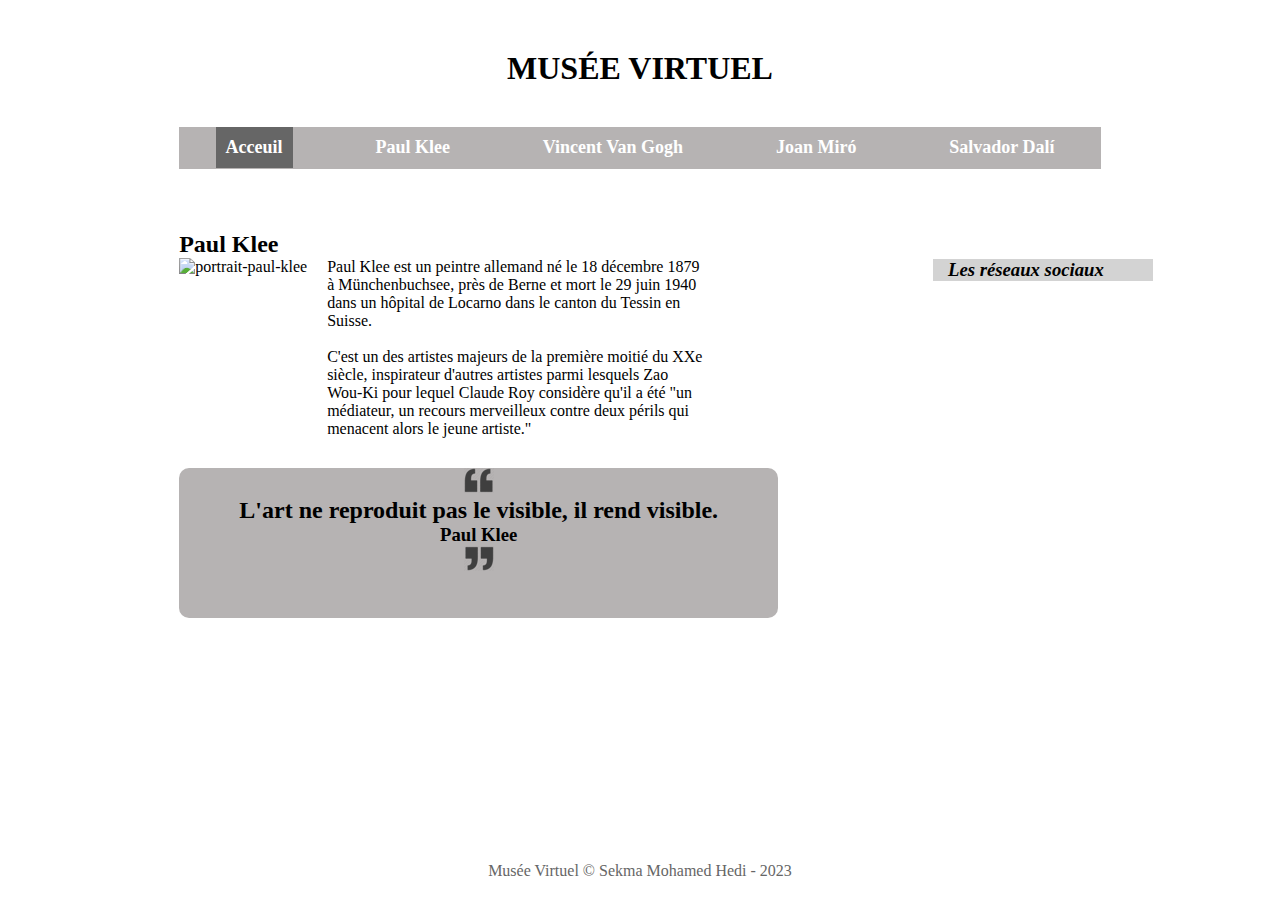
==== paulKlee.html @ 4cdff107 "second commit page 'Paul Klee'" ====
<!DOCTYPE html>
<html lang="fr">
<head>
<title>Musée Virtuel</title>
<meta charset="utf-8">
<meta name="viewport" content="width=device-width, initial-scale=1.0">
<link rel="stylesheet" href="css/paulKlee.css">
</head>
<body>
    <header>
        <h1 id="hautDeLaPage">MUSÉE VIRTUEL</h1>
        <nav>
            <ul>
                <li><a href="index.html">Acceuil</a></li>
                <li><a href="index.html#PaulKlee">Paul Klee</a></li>
                <li><a href="index.html#VincentVanGogh">Vincent Van Gogh</a></li>
                <li><a href="index.html#JoanMiro">Joan Miró</a></li>
                <li><a href="index.html#SalvadorDali">Salvador Dalí</a></li>
            </ul>
        </nav>
    </header>
        <aside>
            <h3>Les réseaux sociaux</h3>
        </aside>
        <main>
            <h2>Paul Klee</h2>
            <section class="presentation">
                
                <img src="img/portrait-paul-klee.jpg" alt="portrait-paul-klee">
                <p>Paul Klee est un peintre allemand né le 18 décembre 1879 à Münchenbuchsee, près de Berne et mort le 29 juin 1940 dans un hôpital de Locarno dans le canton du Tessin en Suisse.<br><br>
                C'est un des artistes majeurs de la première moitié du XXe siècle, inspirateur d'autres artistes parmi lesquels Zao Wou-Ki pour lequel Claude Roy considère qu'il a été "un médiateur, un recours merveilleux contre deux périls qui menacent alors le jeune artiste."</p>
            </section>       
            <div class="citation">
                <img src="img/quote-open.png" alt="quote-open">
                <h2>L'art ne reproduit pas le visible, il rend visible.</h2>
                <h3>Paul Klee</h3>
                <img src="img/quote-close.png" alt="quote-close">
            </div>
        </main>
      
    <footer>
        <span>Musée Virtuel &copy; Sekma Mohamed Hedi - 2023</span>
    </footer>
</body>
</html>
---- css/paulKlee.css ----
*{
    margin: 0;
    padding: 0;
}
html, body{
    height: 100%;
}
body{
    display: flex;
    flex-direction: column;
    width: 80%;
    margin: 0 auto;
}
h1{
    text-align: center;
    margin-top: 50px;
}
/* style navBar */
nav{
    background-color: rgb(182, 179, 179);
    margin: 40px 5%;
    height: 42px;
}
nav ul{
    list-style-type: none;
    display: flex;
    justify-content: space-around;
}
nav ul li{
padding: 10px;
}
nav ul li:nth-child(1){
    background-color: rgb(102, 102, 102);
}
nav ul li:hover{
    background-color: rgb(102, 102, 102);
    cursor: pointer;
}
nav ul li a{
    text-decoration: none;
    color: white;
    font-size: large;
    font-weight: bold;
}
/* end of style navBar */


/* style aside */

aside {
    width: 20%;
    padding-left: 15px;
    margin-left: 15px;
   position: relative;
   left: 790px;;
   top: 50px;
    font-style: italic;
    background-color: lightgray;
  }
/* style main */
main{
    width: 65%;
    margin: 0 5%;
}
.presentation{
    display: flex;
}
.presentation img{
    margin-right: 20px;
}
.presentation p{
    width: 57%;
}
.citation{
    width: 90%;
    height: 150px;
    background-color: rgb(182, 179, 179);;
    margin-top: 30px;
    text-align: center;
    border-radius: 10px;
}




/* style footer */
footer{
    text-align: center;
    color: rgb(102, 102, 102);
    margin-top: auto;
    padding: 20px;
}
/* end of style footer */
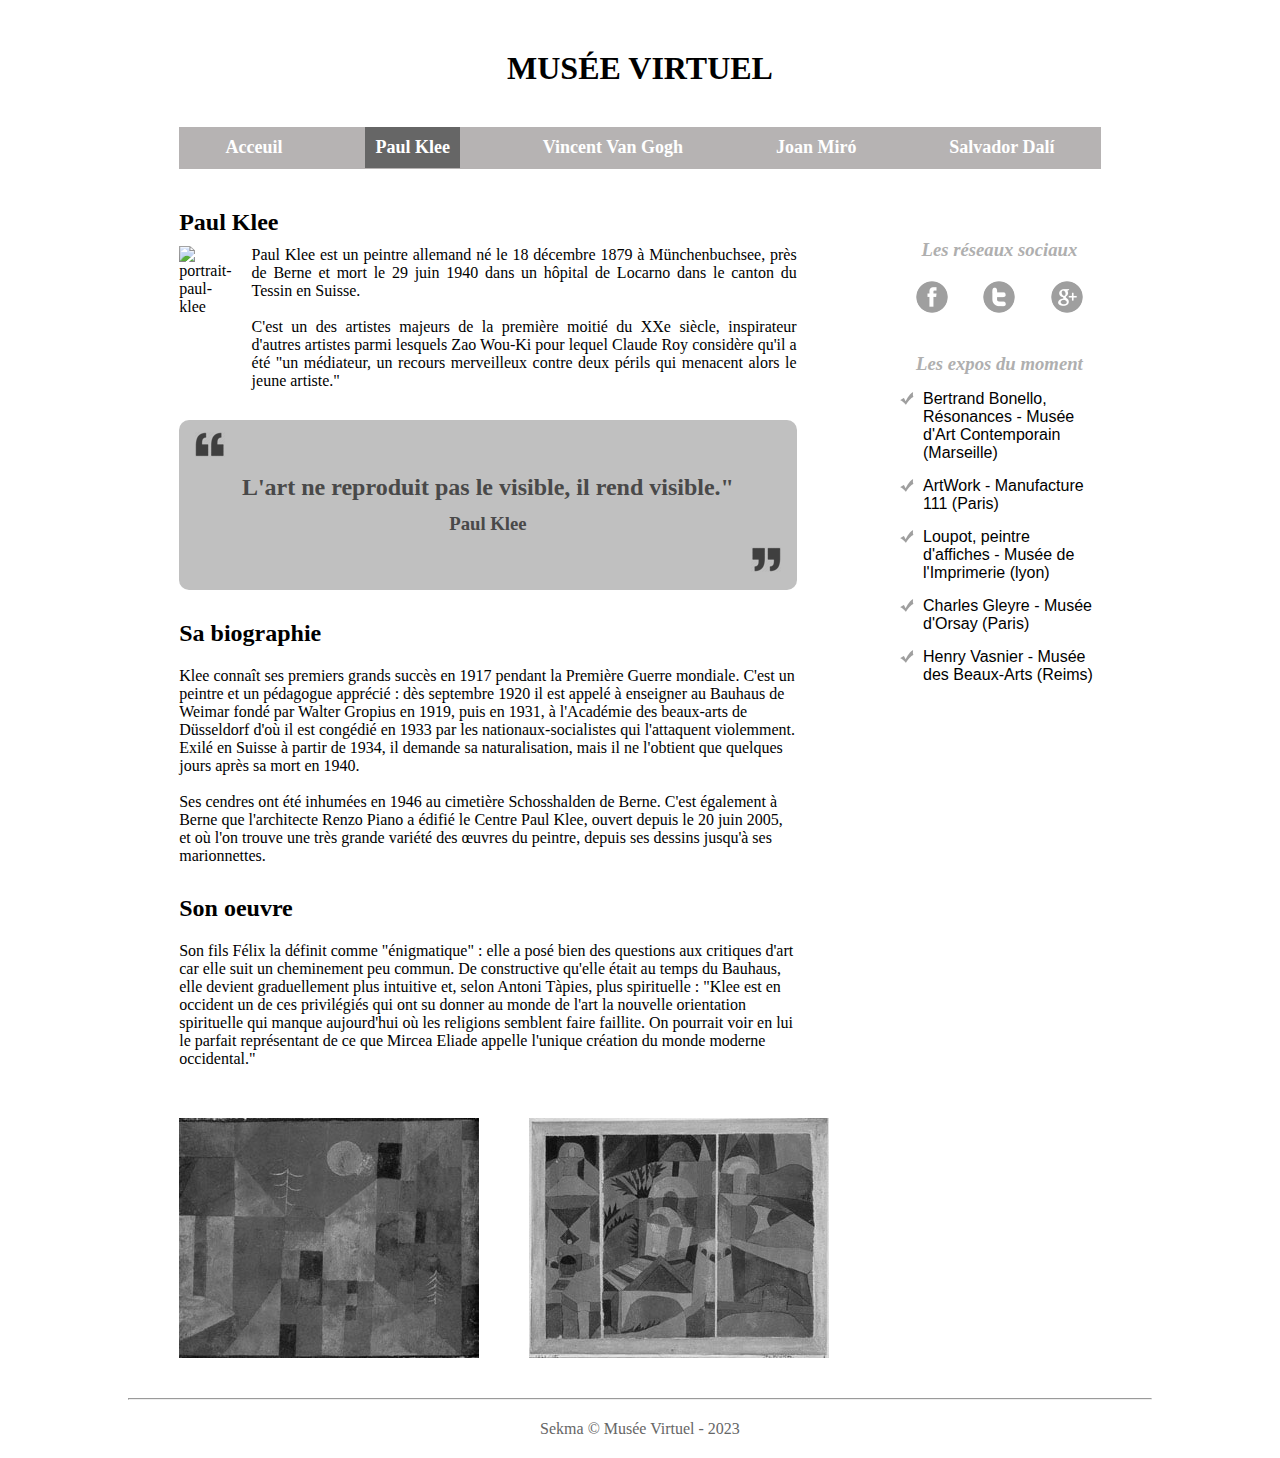
==== commit 3fb5d4b8: "writing and style of the 'paulKlee' page" ====
--- a/paulKlee.html
+++ b/paulKlee.html
@@ -7,6 +7,8 @@
 <link rel="stylesheet" href="css/paulKlee.css">
 </head>
 <body>
+
+<!-- l'en-tete de la page -->
     <header>
         <h1 id="hautDeLaPage">MUSÉE VIRTUEL</h1>
         <nav>
@@ -19,27 +21,69 @@
             </ul>
         </nav>
     </header>
+    
+    <section class="container">
+<!-- aside -->
         <aside>
             <h3>Les réseaux sociaux</h3>
+            <div class="reseauxSociaux">
+                <div class="facebook"></div>
+                <div class="twitter"></div>
+                <div class="google"></div>
+            </div>
+            <h3>Les expos du moment</h3>
+            
+            <div class="expos"><div><img src="img/puce.png" alt="puce"></div><p>Bertrand Bonello, Résonances - Musée d'Art Contemporain (Marseille)</p></div>
+            <div class="expos"><div><img src="img/puce.png" alt="puce"></div><p>ArtWork - Manufacture 111 (Paris)</p></div>
+            <div class="expos"><div><img src="img/puce.png" alt="puce"></div><p>Loupot, peintre d'affiches - Musée de l'Imprimerie (lyon)</p></div>
+            <div class="expos"><div><img src="img/puce.png" alt="puce"></div><p>Charles Gleyre - Musée d'Orsay (Paris)</p></div>
+            <div class="expos"><div><img src="img/puce.png" alt="puce"></div><p>Henry Vasnier - Musée des Beaux-Arts (Reims)</p></div>
+            
         </aside>
+
+<!-- contenu de la page -->
         <main>
-            <h2>Paul Klee</h2>
+            <h2 class="nomDuPeintre">Paul Klee</h2>
             <section class="presentation">
                 
-                <img src="img/portrait-paul-klee.jpg" alt="portrait-paul-klee">
+                <div><img src="img/portrait-paul-klee.jpg" alt="portrait-paul-klee"></div>
                 <p>Paul Klee est un peintre allemand né le 18 décembre 1879 à Münchenbuchsee, près de Berne et mort le 29 juin 1940 dans un hôpital de Locarno dans le canton du Tessin en Suisse.<br><br>
                 C'est un des artistes majeurs de la première moitié du XXe siècle, inspirateur d'autres artistes parmi lesquels Zao Wou-Ki pour lequel Claude Roy considère qu'il a été "un médiateur, un recours merveilleux contre deux périls qui menacent alors le jeune artiste."</p>
-            </section>       
+            </section> 
+
+            <!-- citation -->      
             <div class="citation">
                 <img src="img/quote-open.png" alt="quote-open">
-                <h2>L'art ne reproduit pas le visible, il rend visible.</h2>
+                <h2>L'art ne reproduit pas le visible, il rend visible."</h2>
                 <h3>Paul Klee</h3>
                 <img src="img/quote-close.png" alt="quote-close">
             </div>
+
+            <!-- Sa biographie -->
+            <section class="biographie">
+                <h2>Sa biographie</h2>
+                <p>Klee connaît ses premiers grands succès en 1917 pendant la Première Guerre mondiale. C'est un peintre et un pédagogue apprécié : dès septembre 1920 il est appelé à enseigner au Bauhaus de Weimar fondé par Walter Gropius en 1919, puis en 1931, à l'Académie des beaux-arts de Düsseldorf d'où il est congédié en 1933 par les nationaux-socialistes qui l'attaquent violemment. Exilé en Suisse à partir de 1934, il demande sa naturalisation, mais il ne l'obtient que quelques jours après sa mort en 1940.<br><br>
+
+                    Ses cendres ont été inhumées en 1946 au cimetière Schosshalden de Berne. C'est également à Berne que l'architecte Renzo Piano a édifié le Centre Paul Klee, ouvert depuis le 20 juin 2005, et où l'on trouve une très grande variété des œuvres du peintre, depuis ses dessins jusqu'à ses marionnettes.</p>
+            </section>
+
+            <!-- Son oeuvre -->
+            <section class="oeuvre">
+                <h2>Son oeuvre</h2>
+                <p>Son  fils Félix la définit comme "énigmatique" : elle a posé bien des questions aux critiques d'art car elle suit un cheminement peu commun. De constructive qu'elle était au temps du Bauhaus, elle devient graduellement plus intuitive et, selon Antoni Tàpies, plus spirituelle : "Klee est en occident un de ces privilégiés qui ont su donner au monde de l'art la nouvelle orientation spirituelle qui manque aujourd'hui où les religions semblent faire faillite. On pourrait voir en lui le parfait représentant de ce que Mircea Eliade appelle l'unique création du monde moderne occidental."</p>
+            </section>
+
+            <!-- les tableaux -->
+            <section class="tableaux">
+                <img src="img/paul-klee-1.jpg" alt="paul-klee-1">
+                <img src="img/paul-klee-2.jpg" alt="paul-klee-2">
+            </section>
+
         </main>
-      
+    </section>
+    <hr>
     <footer>
-        <span>Musée Virtuel &copy; Sekma Mohamed Hedi - 2023</span>
+        <span>Sekma &copy; Musée Virtuel - 2023</span>
     </footer>
 </body>
 </html>--- a/css/paulKlee.css
+++ b/css/paulKlee.css
@@ -29,7 +29,7 @@
 nav ul li{
 padding: 10px;
 }
-nav ul li:nth-child(1){
+nav ul li:nth-child(2){
     background-color: rgb(102, 102, 102);
 }
 nav ul li:hover{
@@ -44,23 +44,69 @@
 }
 /* end of style navBar */
 
+/* style section container */
+.container{
+display: flex;
+flex-direction: row-reverse;
+width: 90%;
+margin: 0 5%;
+}
 
 /* style aside */
 
 aside {
-    width: 20%;
-    padding-left: 15px;
-    margin-left: 15px;
-   position: relative;
-   left: 790px;;
-   top: 50px;
+    margin-top: 30px;
+    width: 22%;
+    text-align: center;
+  }
+  aside h3{
+    color: rgb(175, 175, 175);
     font-style: italic;
-    background-color: lightgray;
   }
+  .reseauxSociaux{
+    display: flex;
+    justify-content: space-around;
+    margin-top: 20px;
+    margin-bottom: 40px;
+  }
+  .facebook, .twitter, .google{
+    border-radius: 50%;
+    width: 32px;
+    height: 32px;
+  }
+  .facebook{
+    background-image: url(/img/reseaux.png);
+  }
+  .twitter{
+    background-image: url(/img/reseaux.png);
+    background-position: top center;
+  }
+  .google{
+    background-image: url(/img/reseaux.png);
+    background-position: top right;
+  }
+  .expos{
+    display: flex;
+    margin-top: 15px;
+    text-align: left;
+    font-family: Arial, Helvetica, sans-serif;
+    font-weight: 500;
+  }
+  /* les puces */
+  .expos div img{
+    margin-right: 7px;
+  }
+  
 /* style main */
 main{
-    width: 65%;
-    margin: 0 5%;
+    width: 67%;
+    margin-right: auto;
+    display: flex;
+    flex-direction: column;
+    gap: 30px;
+}
+.nomDuPeintre{
+    margin-bottom: -20px;
 }
 .presentation{
     display: flex;
@@ -68,20 +114,43 @@
 .presentation img{
     margin-right: 20px;
 }
-.presentation p{
-    width: 57%;
+.presentation p{  
+    text-align: justify;
 }
 .citation{
-    width: 90%;
-    height: 150px;
-    background-color: rgb(182, 179, 179);;
-    margin-top: 30px;
+    height: 170px;
+    background-color: rgb(192, 192, 192);
+    color: rgb(73, 73, 73);
     text-align: center;
     border-radius: 10px;
 }
+.citation img:nth-child(1){
+    position: relative;
+    margin-top: 2%;
+    right: 45%;
+}
+.citation h2{
+    margin-top: 2%;
+}
+.citation h3{
+    margin-top: 2%;
+}
+.citation img:nth-child(4){
+    position: relative;
+    margin-top: 2%;
+    left: 45%;
+}
+.biographie h2, .oeuvre h2{
+margin-bottom: 20px;
+}
+.tableaux{
+    margin-top: 20px;
+    margin-bottom: 40px;
+    display: flex;
+    gap: 50px;
+}
 
-
-
+/* end of style section container */
 
 /* style footer */
 footer{
